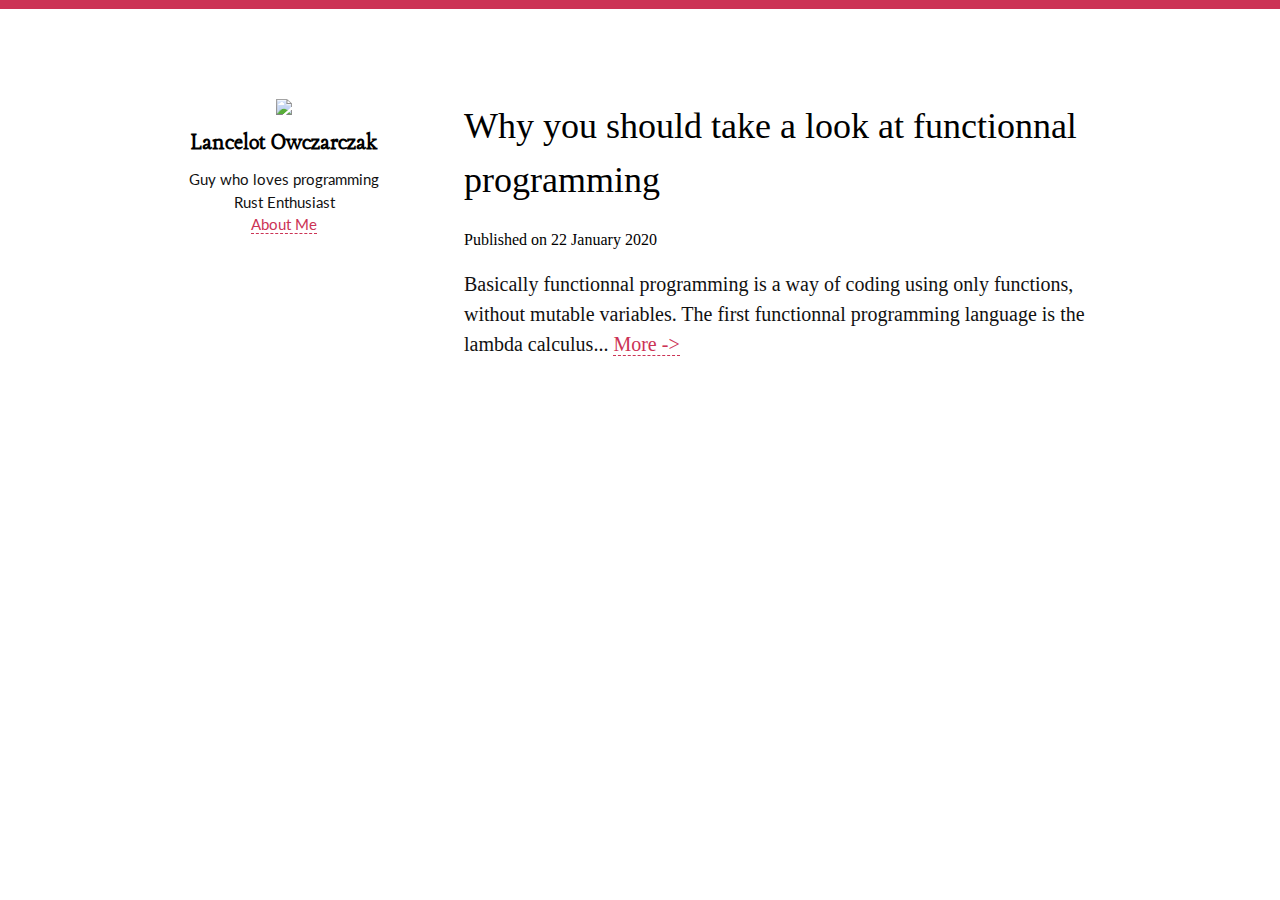
==== index.html @ 6c97c356 "First article + css template" ====
<!DOCTYPE html>
<html>
	<head>
		<title>Why you should take a look at functionnal programming - Lancelot Blog</title>
		<link rel="stylesheet" href="/style.css" type="text/css" />
	</head>
	<body>
		<main>
			<header>
				<a href="/">
					<img id="logo" src="https://lancelot.life/lancelot.png" />
					<h1>Lancelot Owczarczak</h1>
				</a>
				<p>Guy who loves programming</p>
				<p>Rust Enthusiast</p>
				<p><a href="https://lancelot.life">About Me</a></p>
			</header>
			<section>
				<h1>Why you should take a look at functionnal programming</h1>
				<div id="publishing_date">Published on 22 January 2020</div>
				<p>
					Basically functionnal programming is a way of coding using only functions, without mutable variables. The first functionnal programming language is the lambda calculus...
					<a href="why_you_should_take_a_look_at_functionnal_programming/">More -></a>
				</p>
			</section>
		</main>
		<footer>
	</body>
</html>
---- style.css ----
@import url('https://fonts.googleapis.com/css?family=Lancelot|Lato&display=swap');

body {
	margin: 0;
	border-top: 9px solid #c35;
	font-family: Georgia, Times, serif;
}

a { 
	color: black;
	text-decoration: none;
}

main {
	display: flex;
	flex-wrap: wrap;
	justify-content: center;

	margin-top: 70px;
}

@media only screen and (min-width: 968px) {
	header {
		margin-right: 32px;
	}
}

header {
	width: 256px;

	text-align: center;
	font-size: 15px;
	margin-bottom: 32px;
	padding-top: 20px;
}

p {
	color: #111;
}

p a {
	color: #c35;
	text-decoration: none;
	border-bottom: 1px dashed #c35;
}

p a:hover {
	border-bottom: 1px solid #c35;
}

header h1 {
	font-family: 'Lancelot', cursive;
	font-size: 25px;
	margin: 10px;
}

header p {
	margin: 0;
	line-height: 1.5;
	font-family: 'Lato', sans-serif;
}

header img#logo {
	width: 100px;
}

section {
	width: 640px;
	margin: 20px;
}

section h1 {
	font-size: 36px;
	font-weight: 400;
	line-height: 1.5;
	margin-top: 0;
}

section h2 {
	font-size: 20px;
	font-weight: 700;
	line-height: 1.5;

	font-family: 'Lato', sans-serif;
}

section p {
	font-size: 20px;
	line-height: 1.5;
}

section .code {
	font-family: monospace;
	white-space: pre-wrap;
	background-color: #eee;
	padding: 10px;
	margin: 6px 0;
	border: 1px solid #ccc;
	border-radius: 6px;
}

section .subtitle {
	font-style: italic;
	text-align: center;
	margin: 0 30px;
}

section .caution {
	margin: 20px 0;
	padding: 10px;
	background-color: #f9d4ae;
	border: 1px solid #e2964a;
	border-radius: 6px;
	font-family: 'Lato', sans-serif;
}
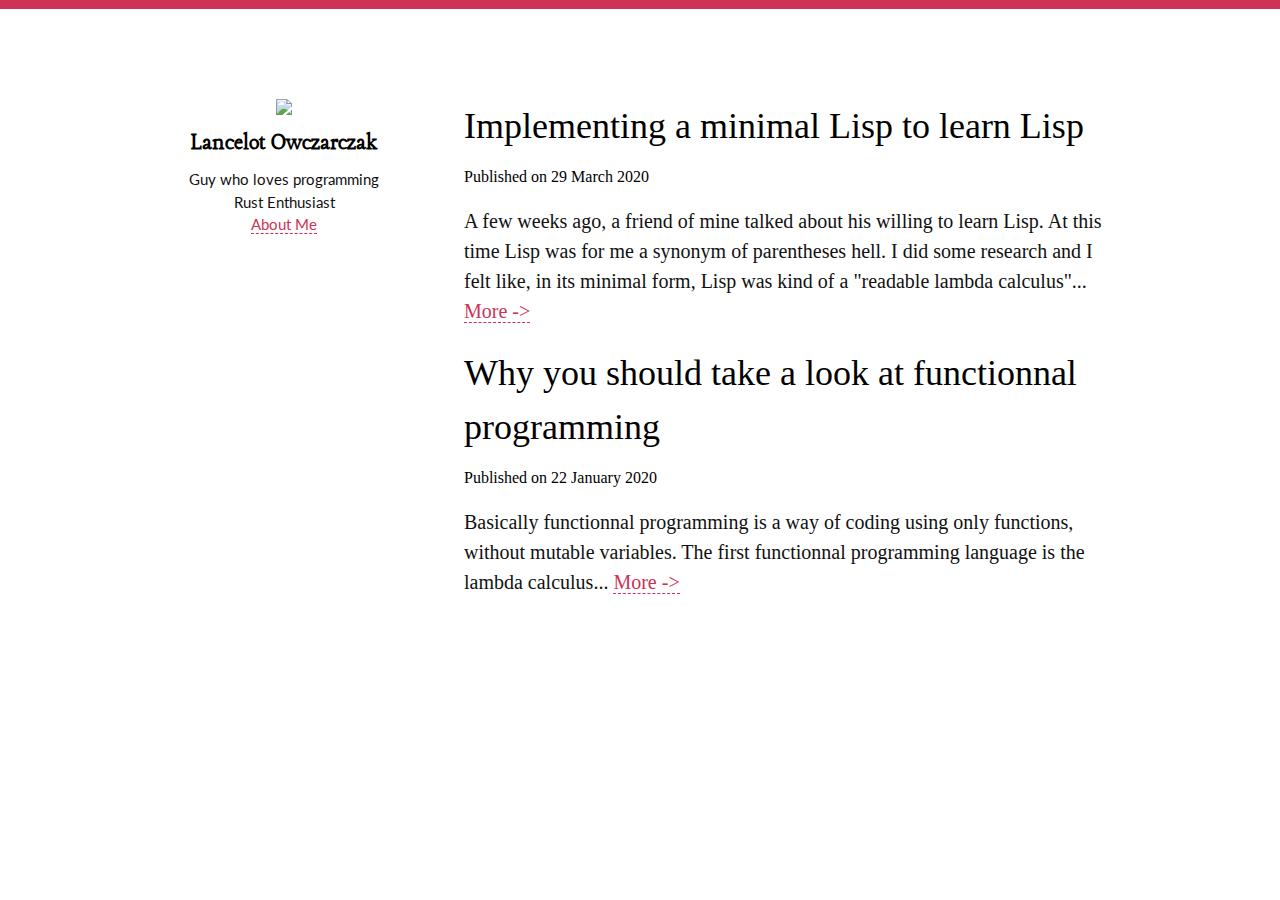
==== commit f366bb6e: "add article to the index" ====
--- a/index.html
+++ b/index.html
@@ -1,7 +1,9 @@
 <!DOCTYPE html>
 <html>
 	<head>
-		<title>Why you should take a look at functionnal programming - Lancelot Blog</title>
+		<title>Lancelot Blog</title>
+		<link rel="icon" type="image/png" href="/lancelot.png" />
+		<meta name="viewport" content="width=device-width, initial-scale=1">
 		<link rel="stylesheet" href="/style.css" type="text/css" />
 	</head>
 	<body>
@@ -16,12 +18,22 @@
 				<p><a href="https://lancelot.life">About Me</a></p>
 			</header>
 			<section>
-				<h1>Why you should take a look at functionnal programming</h1>
-				<div id="publishing_date">Published on 22 January 2020</div>
-				<p>
-					Basically functionnal programming is a way of coding using only functions, without mutable variables. The first functionnal programming language is the lambda calculus...
-					<a href="why_you_should_take_a_look_at_functionnal_programming/">More -></a>
-				</p>
+				<article>
+					<h1>Implementing a minimal Lisp to learn Lisp</h1>
+					<div id="publishing_date">Published on 29 March 2020</div>
+					<p>
+					A few weeks ago, a friend of mine talked about his willing to learn Lisp. At this time Lisp was for me a synonym of parentheses hell. I did some research and I felt like, in its minimal form, Lisp was kind of a "readable lambda calculus"...
+						<a href="implementing_a_minimal_lisp_to_learn_lisp/">More -></a>
+					</p>
+				</article>
+				<article>
+					<h1>Why you should take a look at functionnal programming</h1>
+					<div id="publishing_date">Published on 22 January 2020</div>
+					<p>
+						Basically functionnal programming is a way of coding using only functions, without mutable variables. The first functionnal programming language is the lambda calculus...
+						<a href="why_you_should_take_a_look_at_functionnal_programming/">More -></a>
+					</p>
+				</article>
 			</section>
 		</main>
 		<footer>
--- a/style.css
+++ b/style.css
@@ -74,6 +74,7 @@
 	font-weight: 400;
 	line-height: 1.5;
 	margin-top: 0;
+	margin-bottom: 15px;
 }
 
 section h2 {
@@ -89,27 +90,130 @@
 	line-height: 1.5;
 }
 
-section .code {
+*:not(pre) > code {
+	font-size: 15px;
+	padding: 1px 5px;
+	background-color: #eee;
+	border: 1px solid #ccc;
+	color: #444;
+	border-radius: 4px;
+}
+
+section pre {
+	display: block;
 	font-family: monospace;
 	white-space: pre-wrap;
 	background-color: #eee;
 	padding: 10px;
 	margin: 6px 0;
 	border: 1px solid #ccc;
+	color: black;
+	font-size: 12px;
 	border-radius: 6px;
 }
 
-section .subtitle {
+section .subtitle p, figure figcaption {
+	font-size: 16px;
 	font-style: italic;
+	line-height: normal;
 	text-align: center;
 	margin: 0 30px;
 }
 
-section .caution {
+section .caution p {
 	margin: 20px 0;
+	line-height: normal;
 	padding: 10px;
 	background-color: #f9d4ae;
 	border: 1px solid #e2964a;
 	border-radius: 6px;
+	font-size: 16px;
 	font-family: 'Lato', sans-serif;
 }
+
+figure {
+	margin: 0 auto;
+	text-align: center;
+}
+
+figure img {
+	max-width: 100%;
+}
+
+section pre {
+	display: flex;
+}
+
+section pre code, section pre textarea {
+	flex: 1;
+}
+
+section pre textarea {
+        border: none;
+        background-color: #eee;
+}
+
+section pre.rust::after {
+	content: '🦀';
+	display: block;
+	height: 0;
+	text-align: right;
+	padding-left: 10px;
+}
+
+section pre.mini-lisp::after {
+	content: 'λ';
+	display: block;
+	height: 0;
+	text-align: right;
+	font-weight: bold;
+	padding-left: 10px;
+}
+
+section pre .control_buttons {
+	padding-left: 10px;
+}
+
+section pre .control_buttons.start:hover::before {
+        color: green;
+}
+
+section pre .control_buttons::before {
+        display: block;
+        color: #888;
+        font-size: 15px;
+        font-weight: bold;
+        content: '▶';
+        margin-top: -3px;
+        cursor: pointer;
+}
+
+section .preContainer pre {
+  margin: 0;
+}
+
+section .preContainer {
+  margin: 6px 0;
+}
+
+section .preContainer {
+        display: flex;
+        flex-direction: column;
+}
+
+section .preContainer pre:not(:last-child) {
+        border-bottom-left-radius: 0;
+        border-bottom-right-radius: 0;
+}
+
+section .preContainer .response {
+        border-bottom-left-radius: 6px;
+        border-bottom-right-radius: 6px;
+	border: 1px solid #ccc;
+        border-top: 0;
+        padding: 10px;
+        font-family: monospace;
+        font-size: 12px;
+        overflow: auto;
+        white-space: nowrap;
+}
